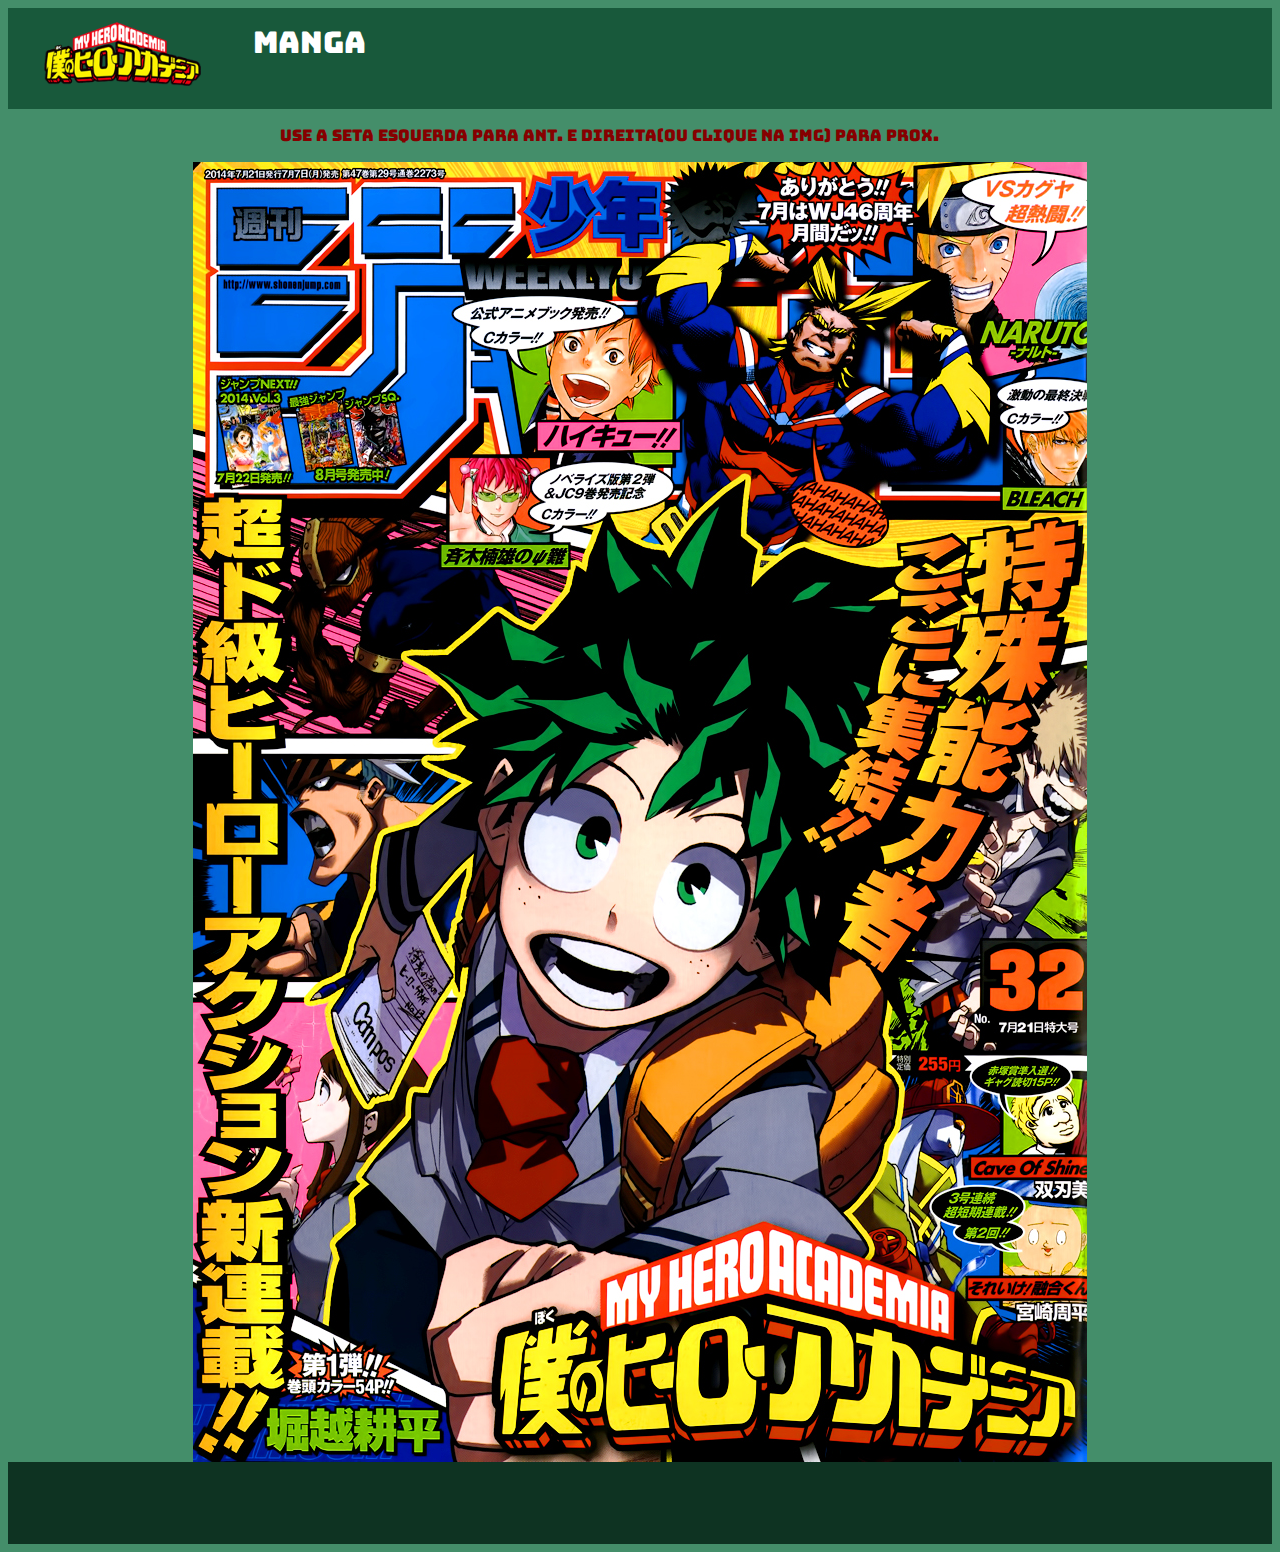
==== capitulo1.html @ 440fe60b "Add files via upload" ====
<!DOCTYPE HTML>
<html lang="pt-br">
<head>
<title> Boku no Hero </title>
<meta charset="utf-8">
<link rel="stylesheet" type="text/css" href="css.css" />
<link href="https://fonts.googleapis.com/css?family=Bungee" rel="stylesheet">
<link rel="shortcut icon" href="bknh.ico" type="image/x-icon"/>
<script language="javascript">
document.onkeydown = checkKey;
var cont=1;
var x=51;
function checkKey(e) {
	e = e || window.event;
	if (e.keyCode == '37') {
			if(cont>1)
			cont--;
			loadImagemAnt(cont);
    }else 
	if(e.keyCode == '39') {
			cont++;
			loadImagemProx(cont);
    }
}
function PrimeiraPag(){
	img=1;
	carregar = new Image();
	carregar.src = img;
	document.getElementById("pagina").innerHTML = "Carregando...";
	setTimeout("verificaCarregamento()", 1 );
}

function loadImagemAnt(img){
	if(img < 1)
	{
		img=1;
	}
	carregar = new Image();
	carregar.src = img;
	document.getElementById("pagina").innerHTML = "Carregando...";
	setTimeout("verificaCarregamento()", 1 );
}


function loadImagemProx(img){
	if(img>x){
		window.location.href = "https://davisouzaabc.github.io/capitulo2.html";
	}else{
	carregar = new Image();
	carregar.src = img;
	document.getElementById("pagina").innerHTML = "Carregando...";
	setTimeout("verificaCarregamento()", 1 );
	}
}


function verificaCarregamento(){
	if(carregar.complete)
	{
		document.getElementById("pagina").innerHTML = "<img class=\"manga\"\" src=\"" 
                + carregar.src + ".png \"/>";
	}
	else
	{
		setTimeout( "verificaCarregamento()", 1 );
	}


}
</script>

</head>
<body onload="PrimeiraPag()">
<ul>
  <li><a class="atual" href="https://davisouzaabc.github.io/"><img class="home" src="bknh.png"></a></li>
  <li class="dropdown">
    <a href="javascript:void(0)" class="dropbtn">Manga</a>
    <div class="dropdown-content">
      <a href="https://davisouzaabc.github.io/capitulo1.html">Capitulo 1</a>
	  <a href="https://davisouzaabc.github.io/capitulo2.html">Capitulo 2</a>
	  <a href="https://davisouzaabc.github.io/capitulo3.html">Capitulo 3</a>
	  <a href="https://davisouzaabc.github.io/capitulo4.html">Capitulo 4</a>
	  <a href="https://davisouzaabc.github.io/capitulo5.html">Capitulo 5</a>
	  <a href="https://davisouzaabc.github.io/capitulo6.html">Capitulo 6</a>
	  <a href="https://davisouzaabc.github.io/capitulo7.html">Capitulo 7</a>
	</div>
  </li>
</ul>

<p class="aviso">Use a seta esquerda para Ant. e direita(ou clique na img) para Prox.</p>
<div id="pagina" onclick="cont++;loadImagemProx(cont);">
</div>

<footer>

</footer>

</body>
</html>
---- css.css ----
ul {
    list-style-type: none;
    margin: 0;
    padding: 0;
    overflow: hidden;
    background-color: #18593b;
}

body{
	background-color:#448e6a;
	font-family:'Bungee';
}
li {
    float: left;
}

li a, .dropbtn {
    display: inline-block;
    color: white;
    text-align: center;
    padding: 14px 16px;
    text-decoration: none;
	font-size:30px;
}

li a:hover, .dropdown:hover .dropbtn {
    background-color: red;
}

li.dropdown {
    display: inline-block;
}

.dropdown-content {
    display: none;
    position: absolute;
    background-color: #f9f9f9;
    min-width: 160px;
    box-shadow: 0px 8px 16px 0px rgba(0,0,0,0.2);
    z-index: 1;
	font-size:18px;}

.dropdown-content a {
    color: black;
    padding: 12px 16px;
    text-decoration: none;
    display: block;
    text-align: left;
	font-size:18px;
}

.dropdown-content a:hover {background-color: #f1f1f1}

.dropdown:hover .dropdown-content {
    display: block;
}
.home{
	height:80%;
	width:80%;
}
.aviso{
	margin-left: auto;
    margin-right: auto;
    width: 45em;
	color:#860000;
}
.manga{
	display: block;
    margin-left: auto;
    margin-right: auto
}

footer {
    height: 50px;
    background: rgba(14,51,34,1);
    padding: 1em;
    color: white;
}

footer, a{
    color: white;
	text-decoration:none;
}

.capa{
	position:relative;
	top:10px;
	height:45%;
	width:45%;
	float: left;
}
.texto{
	position:relative;
	left:10px;
	font-size:16px;
}
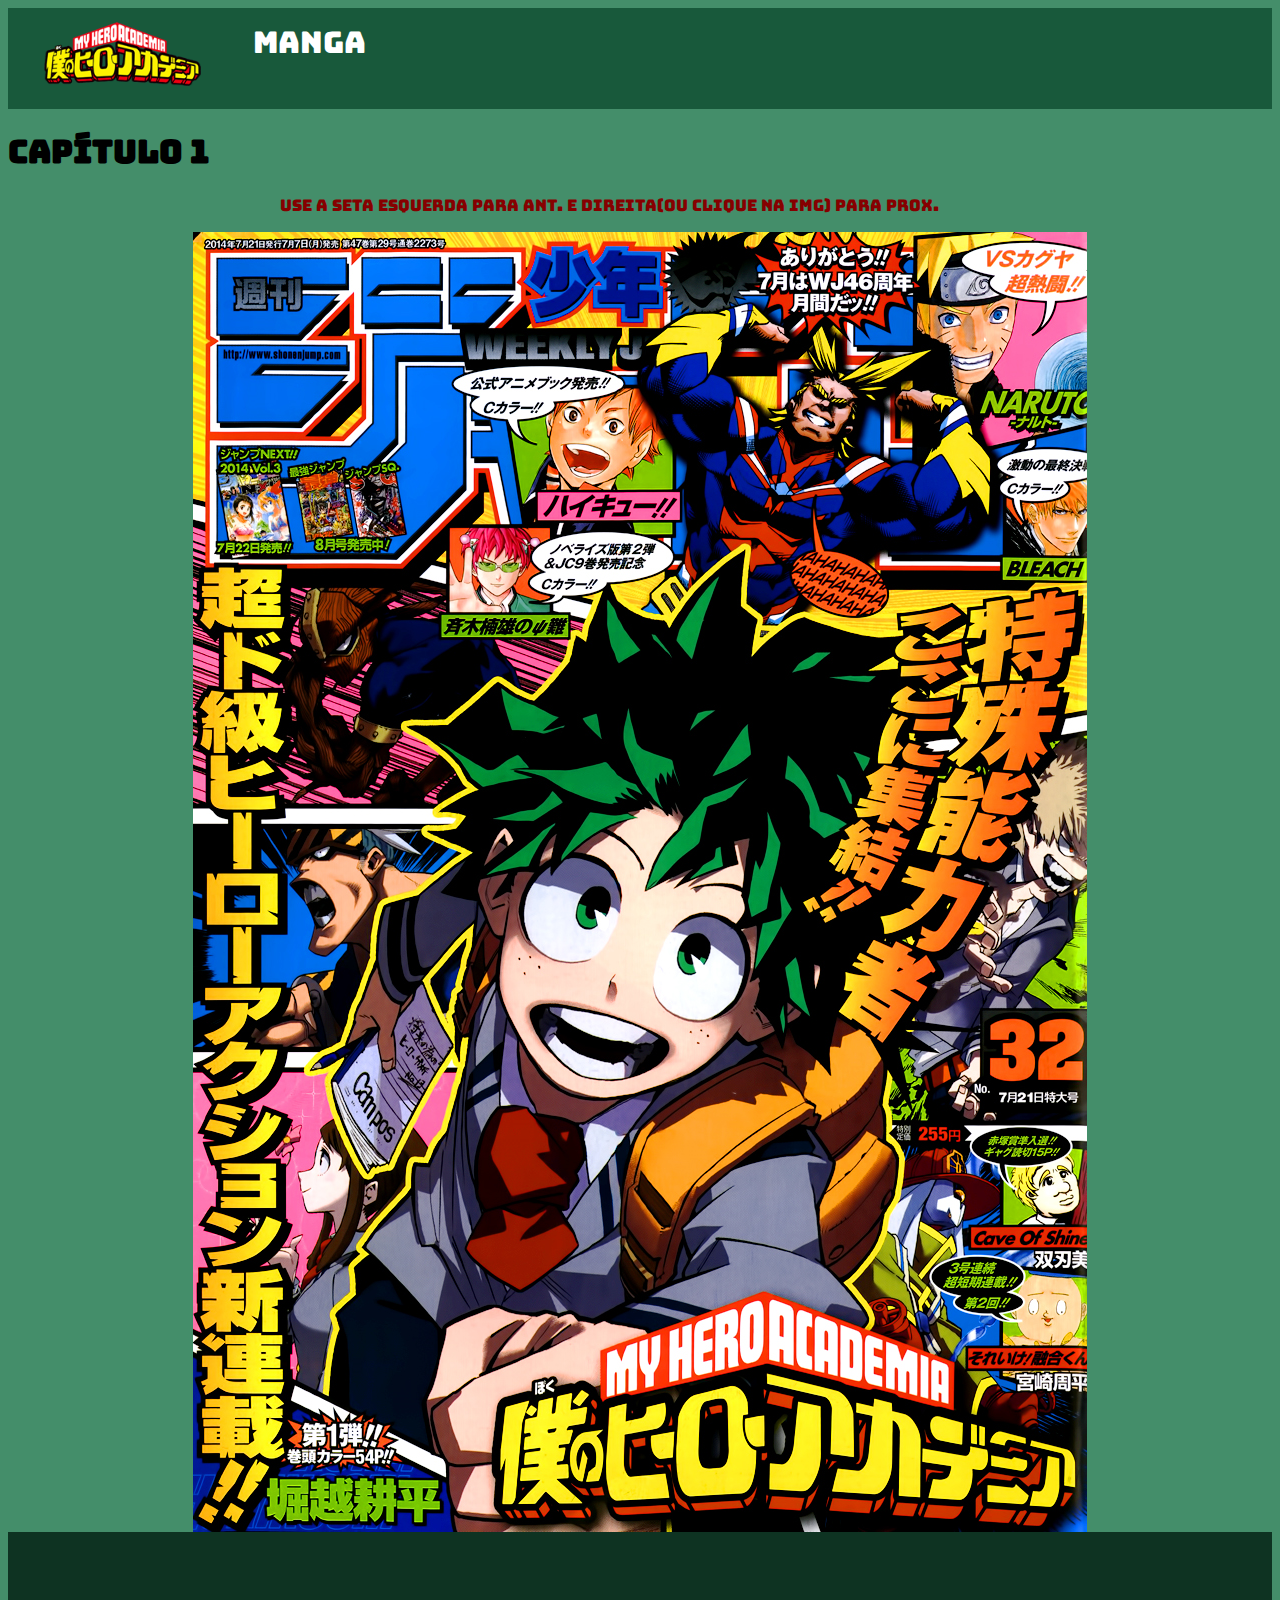
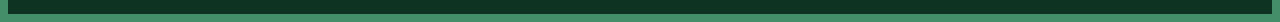
==== commit 95b107b0: "Update capitulo1.html" ====
--- a/capitulo1.html
+++ b/capitulo1.html
@@ -44,7 +44,11 @@
 
 function loadImagemProx(img){
 	if(img>x){
-		window.location.href = "https://davisouzaabc.github.io/capitulo2.html";
+	if (confirm("Ir para o próximo capítulo ?") == true) {
+        window.location.href = "https://davisouzaabc.github.io/capitulo2.html";
+    } else {
+        txt = "Você cancelou!";
+    }
 	}else{
 	carregar = new Image();
 	carregar.src = img;
@@ -86,7 +90,7 @@
 	</div>
   </li>
 </ul>
-
+<h1>Capítulo 1</h1>
 <p class="aviso">Use a seta esquerda para Ant. e direita(ou clique na img) para Prox.</p>
 <div id="pagina" onclick="cont++;loadImagemProx(cont);">
 </div>
@@ -96,4 +100,4 @@
 </footer>
 
 </body>
-</html>+</html>
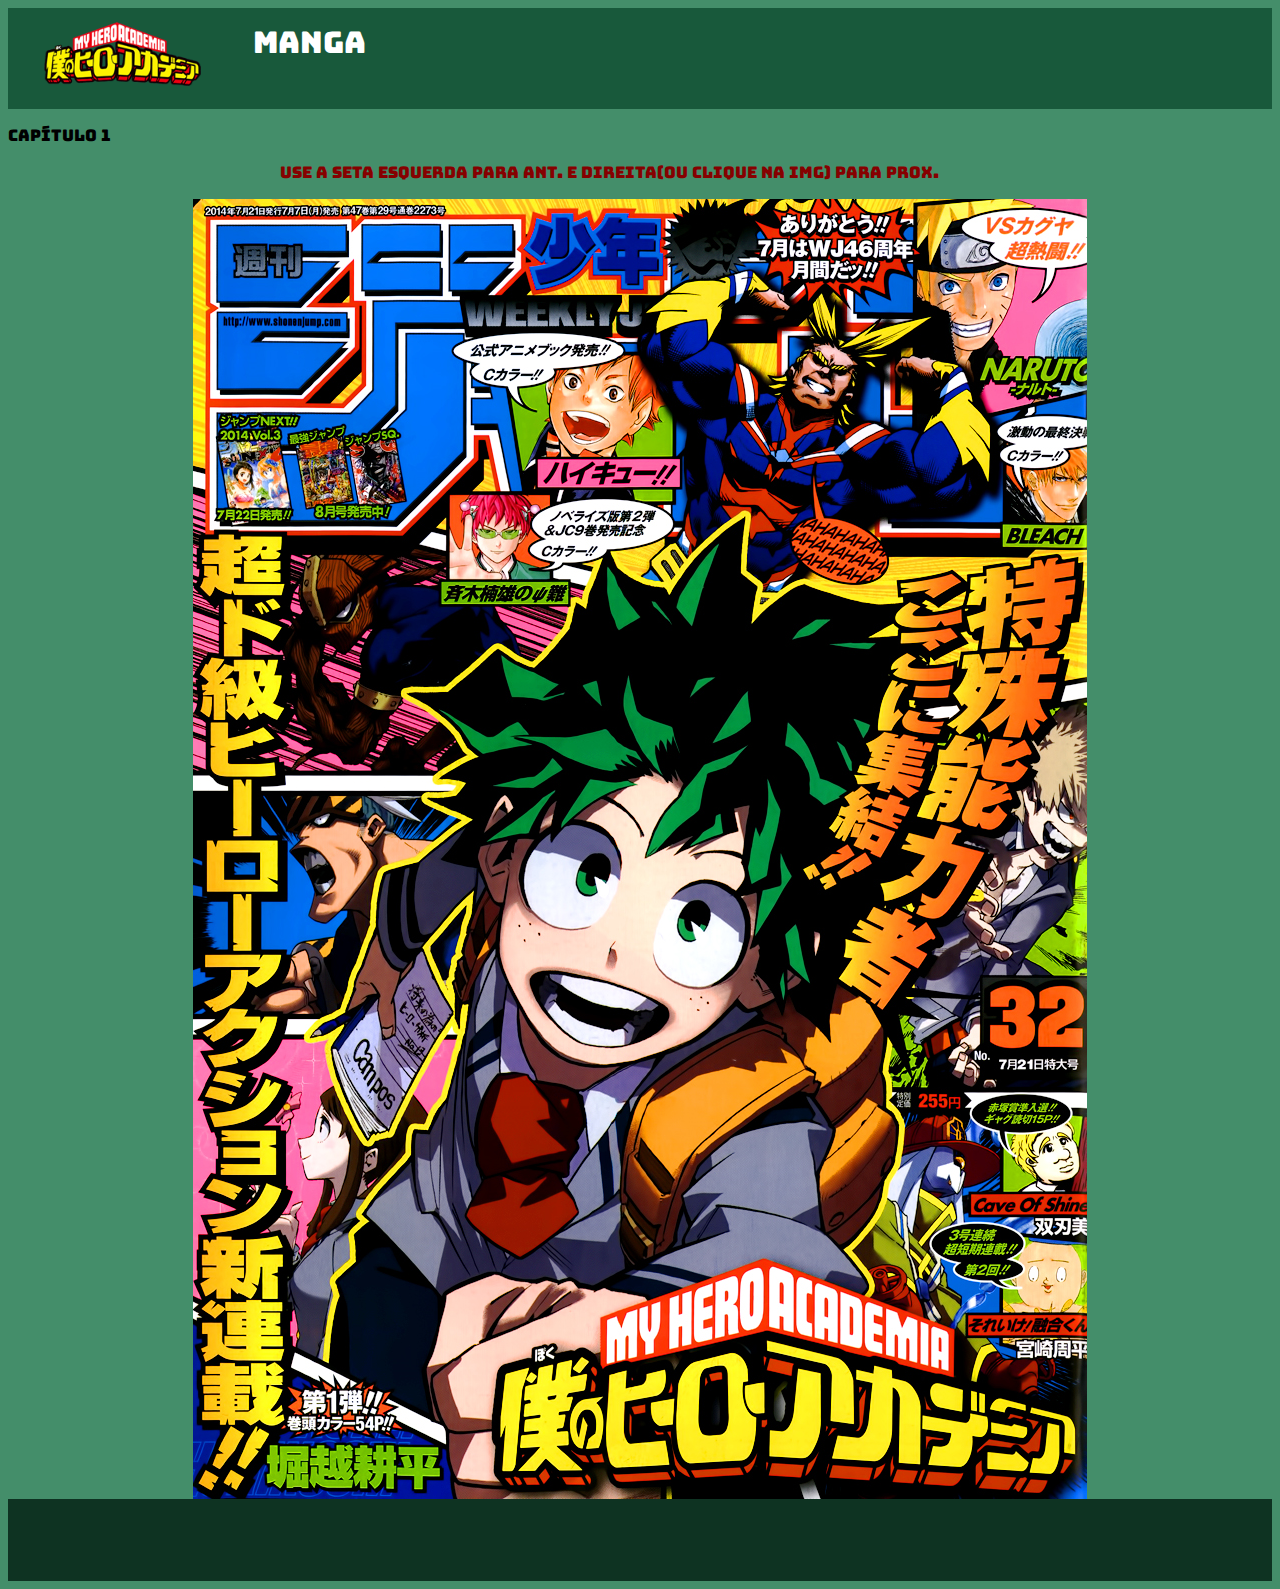
==== commit 09e03b4a: "Add files via upload" ====
--- a/capitulo1.html
+++ b/capitulo1.html
@@ -44,7 +44,7 @@
 
 function loadImagemProx(img){
 	if(img>x){
-	if (confirm("Ir para o próximo capítulo ?") == true) {
+		if (confirm("Ir para o próximo capítulo ?") == true) {
         window.location.href = "https://davisouzaabc.github.io/capitulo2.html";
     } else {
         txt = "Você cancelou!";
@@ -90,7 +90,7 @@
 	</div>
   </li>
 </ul>
-<h1>Capítulo 1</h1>
+<p class="titulo">Capítulo 1</p>
 <p class="aviso">Use a seta esquerda para Ant. e direita(ou clique na img) para Prox.</p>
 <div id="pagina" onclick="cont++;loadImagemProx(cont);">
 </div>
@@ -100,4 +100,4 @@
 </footer>
 
 </body>
-</html>
+</html>--- a/css.css
+++ b/css.css
@@ -93,4 +93,10 @@
 	position:relative;
 	left:10px;
 	font-size:16px;
-}+}
+h1{
+	margin-left: auto;
+    margin-right: auto;
+    width: 45em;
+	color:white;
+}
